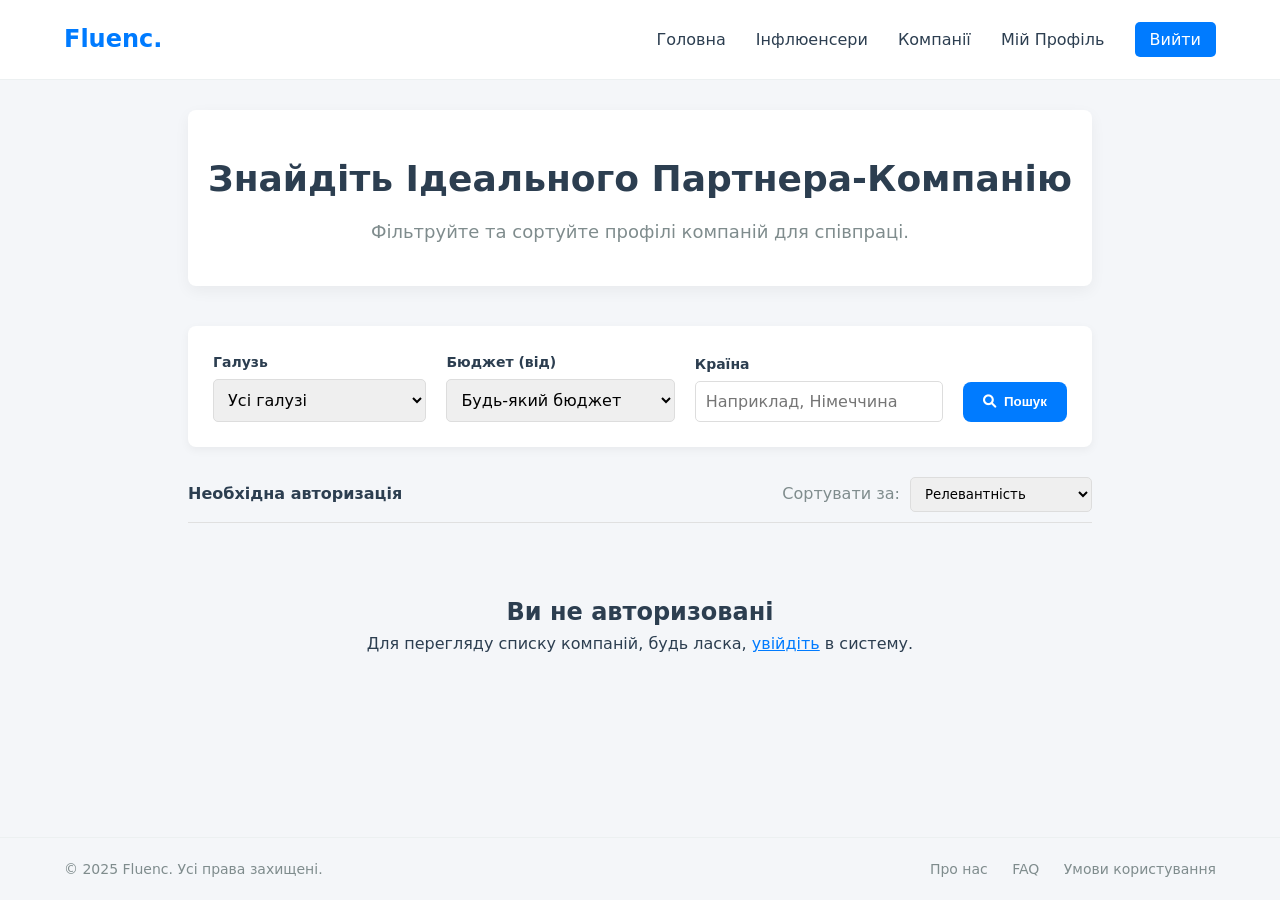
==== company-discovery.html @ f8012680 "Create company-discovery.html" ====
<!DOCTYPE html>
<html lang="uk">
<head>
    <meta charset="UTF-8">
    <meta name="viewport" content="width=device-width, initial-scale=1.0">
    <title>Пошук Компаній | Fluenc</title>
    <link rel="stylesheet" href="./styles.css"> 
    <link rel="stylesheet" href="https://cdnjs.cloudflare.com/ajax/libs/font-awesome/6.0.0-beta3/css/all.min.css">
</head>
<body>

    <header class="main-header">
        <div class="logo">Fluenc.</div>
        <nav class="main-nav">
            <a href="/flpl/index.html" class="nav-item">Головна</a>
            <a href="/flpl/company-discovery.html" class="nav-item">Інфлюенсери</a> 
            <a href="/flpl/company-list.html" class="nav-item active">Компанії</a>
            <a href="./profile.html" class="nav-item login-btn">Мій Профіль</a>
            <a href="#" class="nav-item signup-btn" id="logoutBtn">Вийти</a>
        </nav>
    </header>

    <div class="discovery-container">
        
        <div class="discovery-hero">
            <h1>Знайдіть Ідеального Партнера-Компанію</h1>
            <p>Фільтруйте та сортуйте профілі компаній для співпраці.</p>
        </div>

        <div class="filter-panel">
            <div class="filter-group">
                <label for="category">Галузь</label>
                <select id="category">
                    <option value="">Усі галузі</option>
                    <option value="tech">Tech</option>
                    <option value="food">Food & Beverage</option>
                    <option value="fashion">Fashion & Apparel</option>
                </select>
            </div>

            <div class="filter-group">
                <label for="followers">Бюджет (від)</label>
                <select id="followers">
                    <option value="">Будь-який бюджет</option>
                    <option value="10k">$10,000+</option>
                    <option value="50k">$50,000+</option>
                </select>
            </div>
            
            <div class="filter-group">
                <label for="country">Країна</label>
                <input type="text" id="country" placeholder="Наприклад, Німеччина">
            </div>

            <button class="cta-button primary" id="searchButton">
                <i class="fas fa-search"></i> Пошук
            </button>
        </div>

        <div class="results-header">
            <span class="results-count" id="resultsCount">Завантаження...</span>
            <div class="sort-options">
                <label for="sort">Сортувати за:</label>
                <select id="sort">
                    <option value="relevance">Релевантність</option>
                    <option value="budget_desc">Бюджет (спадання)</option>
                    <option value="age_asc">Найновіші</option>
                </select>
            </div>
        </div>

        <div class="influencer-grid" id="companyGrid">
            </div>
        
        <div class="pagination">
        </div>
    </div>

    <footer class="main-footer">
        <p>&copy; 2025 Fluenc. Усі права захищені.</p>
        <div class="footer-links">
            <a href="#">Про нас</a>
            <a href="#">FAQ</a>
            <a href="#">Умови користування</a>
        </div>
    </footer>

<script>
    document.addEventListener('DOMContentLoaded', () => {
        // !!! ЗМІНА API URL ДЛЯ КОМПАНІЙ !!!
        const API_URL = 'http://185.12.143.193:8080/profiles/companies/';
        const storedToken = localStorage.getItem('userToken'); 
        // !!! ЗМІНА ID КОНТЕЙНЕРА !!!
        const companyGrid = document.getElementById('companyGrid'); 
        const resultsCount = document.getElementById('resultsCount');
        const searchButton = document.getElementById('searchButton');
        const LOGIN_PATH = './login.html'; 
        
        // !!! Шлях до дефолтного фото !!!
        const DEFAULT_PHOTO_URL = './3kyuvn3ky.png'; 

        // 1. ПЕРЕВІРКА АВТОРИЗАЦІЇ
        if (!storedToken) {
            resultsCount.textContent = 'Необхідна авторизація';
            companyGrid.innerHTML = `
                <div class="error-state" style="text-align: center; padding: 50px;">
                    <h2>Ви не авторизовані</h2>
                    <p>Для перегляду списку компаній, будь ласка, <a href="${LOGIN_PATH}" style="color: var(--primary-color);">увійдіть</a> в систему.</p>
                </div>
            `;
            return; 
        }

        // 2. ДОПОМІЖНІ ФУНКЦІЇ
        function formatCount(count) { return 'N/A'; }
        
        // Визначаємо іконку для соціальної мережі/сайту компанії
        function getSocialIcon(socialValue) {
            if (!socialValue) return '<i class="fas fa-globe"></i>';
            const lowerValue = socialValue.toLowerCase();
            if (lowerValue.includes('facebook') || lowerValue.includes('fb')) return '<i class="fab fa-facebook" style="color: #4267B2;"></i>';
            if (lowerValue.includes('linkedin')) return '<i class="fab fa-linkedin" style="color: #0A66C2;"></i>';
            if (lowerValue.includes('http') || lowerValue.includes('www')) return '<i class="fas fa-link"></i>';
            return '<i class="fas fa-globe"></i>'; 
        }
        
        /**
         * Генерує HTML-картку КОМПАНІЇ.
         * Використовуємо лише id, name, social.
         */
        function createCompanyCard(company) {
            const photoUrl = DEFAULT_PHOTO_URL;
            // Посилання на профіль компанії
            const profileUrl = company.id ? `/flpl/company-profile.html?id=${company.id}` : '#'; 
            const name = company.name || `Компанія #${company.id || 'N/A'}`;
            const primarySocialIcon = getSocialIcon(company.social);
            
            const niche = 'Не вказана галузь';
            const price = 'Запит на ціну'; // Це заглушка для полів компанії
            const isVerified = ''; 

            let socialLink = company.social || '#'; 

            // ВИПРАВЛЕННЯ URL (забезпечення абсолютності)
            if (socialLink.startsWith('https:/') && !socialLink.startsWith('https://')) {
                socialLink = socialLink.replace('https:/', 'https://');
            } else if (socialLink.startsWith('http:/') && !socialLink.startsWith('http://')) {
                socialLink = socialLink.replace('http:/', 'http://');
            }

            return `
                <div class="influencer-card">
                    <img class="card-photo" src="${photoUrl}" alt="${name}">
                    <div class="card-info">
                        <h3 class="card-name">${name} ${isVerified}</h3>
                        <p class="card-niche">Галузь: **${niche}**</p>
                        
                        <div class="card-stats" style="grid-template-columns: 1fr; border-top: none;">
                            <a href="${socialLink}" target="_blank" class="stat-item" 
                               style="flex-direction: row; gap: 10px; margin-bottom: 5px; text-decoration: none; color: inherit;">
                                ${primarySocialIcon}
                            </a>
                        </div>

                        <div class="card-pricing">
                            **Потреби:** ${price} 
                        </div>
                    </div> 
                    <a href="${profileUrl}" class="cta-button secondary full-width-btn">Переглянути Профіль</a>
                </div>
            `;
        }

        // 3. ФУНКЦІЯ ЗАВАНТАЖЕННЯ ДАНИХ
        async function fetchCompanies() {
            companyGrid.innerHTML = '<h2>Завантаження даних компаній...</h2>';
            resultsCount.textContent = 'Завантаження...';

            try {
                const response = await fetch(API_URL, {
                    method: 'GET',
                    headers: {
                        'Authorization': `Token ${storedToken}`, 
                        'Content-Type': 'application/json'
                    }
                });

                if (!response.ok) {
                    if (response.status === 401 || response.status === 403) {
                        localStorage.removeItem('userToken');
                        alert('Ваша сесія закінчилася або токен недійсний. Будь ласка, увійдіть знову.');
                        window.location.href = LOGIN_PATH;
                        return;
                    }
                    throw new Error(`HTTP error! status: ${response.status}`);
                }

                const data = await response.json();
                
                // === ПАРСИНГ: Очікуємо, що масив називається 'companies' або 'influencers' (залежно від конфігурації API) ===
                let companies;
                if (data && Array.isArray(data.companies)) {
                    companies = data.companies; 
                } else if (data && Array.isArray(data.influencers)) {
                     // Запасний варіант: якщо API неправильно назвав поле
                    companies = data.influencers;
                } else if (Array.isArray(data)) {
                    companies = data; // Запасний варіант для прямого масиву
                } else {
                    companies = [];
                }
                // =======================================================================

                if (companies.length === 0) {
                    companyGrid.innerHTML = '<p class="no-results" style="text-align: center;">На жаль, компаній не знайдено.</p>';
                    resultsCount.textContent = 'Знайдено 0 компаній';
                    return;
                }

                // Рендеринг карток
                const cardsHtml = companies.map(createCompanyCard).join('');
                companyGrid.innerHTML = cardsHtml;
                resultsCount.textContent = `Знайдено ${companies.length} компаній`;

            } catch (error) {
                console.error('Помилка завантаження компаній:', error);
                companyGrid.innerHTML = `
                    <div class="error-state" style="text-align: center; padding: 30px;">
                        <h2>Помилка завантаження даних</h2>
                        <p>Не вдалося отримати дані з API. Перевірте мережу або API-сервер.</p>
                    </div>
                `;
                resultsCount.textContent = 'Помилка завантаження';
            }
        }

        // Запускаємо завантаження даних
        fetchCompanies();
        
        // Додаємо обробник подій для кнопки "Пошук"
        searchButton.addEventListener('click', fetchCompanies);
    });
</script>
</body>
</html>
---- styles.css ----
/* Основні змінні та скидання стилів */
:root {
    --primary-color: #007bff; /* Яскравий синій для CTA */
    --secondary-bg-color: #f4f6f9; /* Світло-сірий фон сторінок */
    --grid-line-color: #e8e8e8; /* Колір сітки на фоні профілю */
    --text-dark: #2c3e50; /* Темний текст */
    --text-light: #7f8c8d; /* Світлий текст */
    --accent-color: #ff9f43; /* Акцентний колір */
    --font-family: 'Inter', sans-serif; /* Шрифт */
    --header-height: 80px; /* Висота хедера */
}

* {
    margin: 0;
    padding: 0;
    box-sizing: border-box;
}

body {
    font-family: ui-sans-serif, system-ui, -apple-system, BlinkMacSystemFont, Segoe UI, Roboto, Helvetica Neue, Arial, Noto Sans, sans-serif, "Apple Color Emoji", "Segoe UI Emoji", Segoe UI Symbol, "Noto Color Emoji";
    color: var(--text-dark);
    line-height: 1.6;
    background-color: var(--secondary-bg-color); 
    min-height: 100vh;
    display: flex;
    flex-direction: column; 
}

/* --- Хедер --- */
.main-header {
    display: flex;
    justify-content: space-between;
    align-items: center;
    padding: 20px 5%;
    border-bottom: 1px solid #ecf0f1;
    background-color: white;
    position: sticky;
    top: 0;
    z-index: 1000;
    height: var(--header-height);
}

.logo {
    font-size: 24px;
    font-weight: 700;
    color: var(--primary-color);
}

.main-nav a {
    text-decoration: none;
    color: var(--text-dark);
    margin-left: 25px;
    font-weight: 500;
    transition: color 0.3s;
}

.main-nav a:hover {
    color: var(--primary-color);
}

.signup-btn {
    background-color: var(--primary-color);
    color: white !important;
    padding: 8px 15px;
    border-radius: 5px;
    margin-left: 30px;
}

/* --- Кнопки --- */
.cta-button {
    text-decoration: none;
    padding: 14px 30px;
    border-radius: 8px;
    font-weight: 600;
    transition: background-color 0.3s, transform 0.2s;
    text-align: center;
    border: none;
    cursor: pointer;
    display: inline-block;
}

.cta-button.primary {
    background-color: var(--primary-color);
    color: white;
}

.cta-button.secondary {
    background-color: white;
    color: #000000;
    border: 1px solid #000000;
}

.cta-button:hover {
    transform: translateY(-2px);
}

/* --- Головна сторінка --- */
.hero-section {
    display: flex;
    align-items: center;
    justify-content: space-between;
    padding: 80px 5%;
    min-height: 60vh;
    background-color: var(--secondary-bg-color);
}

.hero-content {
    max-width: 50%;
}

.hero-content h1 {
    font-size: 48px;
    margin-bottom: 20px;
    line-height: 1.1;
}

.subtitle {
    font-size: 18px;
    color: var(--text-light);
    margin-bottom: 30px;
}

.cta-group {
    display: flex;
    gap: 15px;
}

.hero-visual {
    max-width: 40%;
}
.hero-visual img {
    width: 100%;
    height: auto;
    border-radius: 10px;
    box-shadow: 0 10px 30px rgba(0, 0, 0, 0.1);
}

/* --- Секція цінності --- */
.value-section {
    padding: 80px 5%;
    text-align: center;
}

.value-section h2 {
    margin-bottom: 50px;
    font-size: 32px;
}

.value-columns {
    display: flex;
    justify-content: space-around;
    gap: 30px;
}

.value-card {
    flex: 1;
    text-align: left;
    padding: 30px;
    border-radius: 10px;
    box-shadow: 0 4px 15px rgba(0, 0, 0, 0.05);
}

.value-card h3 {
    font-size: 24px;
    margin-bottom: 20px;
}

.value-card ul {
    list-style: none;
}

.value-card li {
    margin-bottom: 15px;
    font-size: 16px;
}

.value-card li i {
    margin-right: 10px;
    color: var(--primary-color);
}

/* --- Фінальний CTA --- */
.final-cta {
    text-align: center;
    padding: 60px 5%;
    background-color: #f7f9fb;
    border-top: 1px solid #ecf0f1;
}

.final-cta h2 {
    margin-bottom: 30px;
    font-size: 36px;
}

.cta-button.large {
    padding: 16px 40px;
    font-size: 18px;
}

/* --- Футер --- */
.main-footer {
    justify-content: space-between;
    align-items: center;
    padding: 20px 5%;
    font-size: 14px;
    color: var(--text-light);
    border-top: 1px solid #ecf0f1;
    display: flex; 
    margin-top: auto; 
}

.footer-links a {
    color: var(--text-light);
    text-decoration: none;
    margin-left: 20px;
}

/* --- Реєстрація --- */
.register-container {
    display: flex;
    justify-content: center;
    align-items: center;
    min-height: calc(100vh - var(--header-height));
    background-color: var(--secondary-bg-color);
    padding: 40px 20px;
}
.register-card {
    background: white;
    padding: 40px;
    border-radius: 10px;
    box-shadow: 0 10px 30px rgba(0, 0, 0, 0.1);
    max-width: 600px;
    width: 100%;
    text-align: center;
}
.role-selection {
    display: flex;
    gap: 20px;
    margin-top: 30px;
    margin-bottom: 30px;
}
.role-option {
    flex: 1;
    padding: 30px 15px;
    border: 2px solid #ddd;
    border-radius: 8px;
    cursor: pointer;
    transition: all 0.3s;
}
.role-option:hover, .role-option.active {
    border-color: var(--primary-color);
    box-shadow: 0 0 15px rgba(0, 123, 255, 0.15);
}
.role-option i {
    font-size: 40px;
    margin-bottom: 15px;
    color: var(--primary-color);
}
.registration-form input, .registration-form textarea {
    width: 100%;
    padding: 12px;
    margin-bottom: 15px;
    border: 1px solid #ddd;
    border-radius: 5px;
    font-size: 16px;
    font-family: inherit;
}
.registration-form .cta-button {
    width: 100%;
}
.registration-form.hidden, .role-selection.hidden {
    display: none !important;
}

/* --- Повідомлення про успіх --- */
.message-container {
    padding: 30px;
    margin: 20px 0;
    border-radius: 8px;
    text-align: left;
    display: flex;
    align-items: center;
    gap: 20px;
    border: 1px solid;
}

.message-success {
    background-color: #e6ffed;
    border-color: #4CAF50;
    color: #0e6617;
}

.message-success i {
    font-size: 24px;
    color: #4CAF50;
}

.message-container p {
    margin: 0;
    font-weight: 500;
}

/* --- Профіль інфлюенсера --- */
.profile-page-container {
    display: flex;
    justify-content: center; 
    align-items: center; 
    padding: 60px 5%; 
    flex-grow: 1; 
    min-height: calc(100vh - var(--header-height) - 45px); 
    background-image: 
        linear-gradient(to right, var(--grid-line-color) 1px, transparent 1px),
        linear-gradient(to bottom, var(--grid-line-color) 1px, transparent 1px);
    background-size: 30px 30px; 
    background-color: var(--secondary-bg-color);
}

.influencer-profile-card {
    background: #f5f9ff;;
    border-radius: 12px;
    box-shadow: 0 10px 30px rgba(0, 0, 0, 0.1);
    max-width: 1000px;
    width: 100%;
    display: grid; 
    grid-template-columns: 1fr 1fr;
    grid-template-rows: auto 1fr;
    gap: 30px;
    padding: 30px;
}

/* --- Верхня частина профілю --- */
.profile-top-section {
    grid-column: 1 / 3;
    display: flex;
    flex-direction: column;
    align-items: center;
    justify-content: center;
    text-align: center;
    padding-bottom: 30px;
    border-bottom: 0px solid #eee;
}

.profile-top-content {
    width: 100%;
    display: flex;
    flex-direction: column;
    align-items: center;
    justify-content: center;
    background: linear-gradient(135deg, #f5f7fa 0%, #c3cfe2 100%);
    border-radius: 12px;
    padding: 40px 20px;
}

/* Фото */
.profile-photo {
    width: 180px;
    height: 180px;
    border-radius: 50%;
    object-fit: cover;
    margin-bottom: 20px;
    box-shadow: 0 6px 20px rgba(0, 0, 0, 0.15);
}

.profile-main-info h1 {
    font-size: 28px;
    font-weight: 700;
    margin-bottom: 8px;
}

.profile-main-info p {
    font-size: 16px;
    color: var(--text-light);
}

/* --- Ліва колонка --- */
.profile-left-column {
    display: flex;
    flex-direction: column;
    gap: 30px;
}

.engagement-box {
    text-align: center;
    padding: 20px;
    border: 1px solid #eee;
    border-radius: 8px;
    background: white;
    font-family: ui-sans-serif, system-ui, -apple-system, BlinkMacSystemFont, Segoe UI, Roboto, Helvetica Neue, Arial, Noto Sans, sans-serif, "Apple Color Emoji", "Segoe UI Emoji", Segoe UI Symbol, "Noto Color Emoji";
}

.engagement-box h3 {
    font-size: 18px;
    color: var(--text-light);
    margin-bottom: 15px;
    font-family: ui-sans-serif, system-ui, -apple-system, BlinkMacSystemFont, Segoe UI, Roboto, Helvetica Neue, Arial, Noto Sans, sans-serif, "Apple Color Emoji", "Segoe UI Emoji", Segoe UI Symbol, "Noto Color Emoji";
}

.engagement-rate {
    font-size: 48px;
    font-weight: 700;
    color: #4CAF50; 
}

.followers-list {
    display: flex;
    justify-content: space-around;
    margin-top: 20px;
}

.follower-item {
    text-align: center;
}

.follower-item i {
    font-size: 24px;
    margin-bottom: 5px;
}

.follower-item .count {
    font-size: 18px;
    font-weight: 600;
}
.follower-item .label {
    font-size: 12px;
    color: var(--text-light);
}

.followers-list .fa-instagram { color: #E4405F; }
.followers-list .fa-tiktok { color: #000000; }
.followers-list .fa-youtube { color: #FF0000; }

/* --- Права колонка --- */
.profile-right-column {
    display: flex;
    flex-direction: column;
    gap: 30px;
}

.section-box {
    padding: 20px;
    border: 1px solid #eee;
    border-radius: 8px;
    background: white;
    font-family: ui-sans-serif, system-ui, -apple-system, BlinkMacSystemFont, Segoe UI, Roboto, Helvetica Neue, Arial, Noto Sans, sans-serif, "Apple Color Emoji", "Segoe UI Emoji", Segoe UI Symbol, "Noto Color Emoji";
}

.section-box h3 {
    font-size: 20px;
    font-weight: 600;
    margin-bottom: 15px;
    color: var(--text-dark);
    font-family: ui-sans-serif, system-ui, -apple-system, BlinkMacSystemFont, Segoe UI, Roboto, Helvetica Neue, Arial, Noto Sans, sans-serif, "Apple Color Emoji", "Segoe UI Emoji", Segoe UI Symbol, "Noto Color Emoji";
}

.pricing-table .price-row {
    display: flex;
    justify-content: space-between;
    padding: 8px 0;
    border-bottom: 1px dotted #ddd;
}

.pricing-table .price-row:last-child {
    border-bottom: none;
}

.contact-button {
    margin-top: 20px;
    width: 100%;
}
.contact-button .cta-button {
    width: 100%;
    padding: 12px;
    font-size: 16px;
}

/* --- Демографія --- */
.demographics-box .detail-item {
    display: flex;
    justify-content: space-between;
    font-size: 15px;
    margin-bottom: 8px;
}

/* --- Адаптивність --- */
@media (max-width: 900px) {
    .main-header {
        padding: 15px 20px;
    }
    .main-nav {
        display: none; 
    }
    .influencer-profile-card {
        grid-template-columns: 1fr;
        padding: 20px;
    }
    .profile-top-section {
        grid-column: 1 / 2;
        flex-direction: column;
        text-align: center;
    }
    .profile-top-content {
        flex-direction: column;
    }
    .profile-photo {
        margin-right: 0;
        margin-bottom: 20px;
    }
    .followers-list {
        flex-wrap: wrap;
        gap: 10px;
    }
    .profile-page-container {
        padding: 30px 20px;
        align-items: flex-start;
    }
    .hero-section {
        flex-direction: column;
        text-align: center;
    }
    .hero-content, .hero-visual {
        max-width: 100%;
    }
    .hero-content {
        margin-bottom: 40px;
    }
    .value-columns {
        flex-direction: column;
    }
}



/* ========================================================= */
/* СТИЛІ СТОРІНКИ COMPANY-DISCOVERY.HTML (ПОШУК ІНФЛЮЕНСЕРІВ) */
/* ========================================================= */

.discovery-container {
    max-width: 1200px;
    margin: 30px auto;
    padding: 0 5%; /* Використовуємо той самий відступ, що і для хедера/футера */
    flex-grow: 1; /* Для коректного розміщення футера внизу */
}

.discovery-hero {
    text-align: center;
    margin-bottom: 40px;
    padding: 40px 20px;
    background-color: #ffffff;
    border-radius: 8px;
    box-shadow: 0 5px 15px rgba(0, 0, 0, 0.05);
}

.discovery-hero h1 {
    color: var(--text-dark);
    font-size: 36px;
    margin-bottom: 10px;
}

.discovery-hero p {
    color: var(--text-light);
    font-size: 18px;
}

/* --- Фільтри --- */
.filter-panel {
    display: flex;
    gap: 20px;
    padding: 25px;
    background-color: #ffffff;
    border-radius: 8px;
    box-shadow: 0 3px 10px rgba(0, 0, 0, 0.05);
    margin-bottom: 30px;
    align-items: flex-end;
    flex-wrap: wrap;
}

.filter-group {
    display: flex;
    flex-direction: column;
    min-width: 150px;
    flex-grow: 1;
}

.filter-group label {
    font-weight: 600;
    margin-bottom: 5px;
    color: var(--text-dark);
    font-size: 14px;
}

.filter-panel select,
.filter-panel input[type="text"] {
    padding: 10px;
    border: 1px solid #ddd;
    border-radius: 5px; /* Використовуємо ваш стандартний border-radius */
    font-size: 16px;
    font-family: inherit;
    transition: border-color 0.2s;
}

.filter-panel select:focus,
.filter-panel input[type="text"]:focus {
    border-color: var(--primary-color);
    outline: none;
}

/* Кнопка пошуку у фільтрах */
.filter-panel .cta-button.primary {
    padding: 10px 20px;
    height: 40px; 
    display: flex;
    align-items: center;
    gap: 8px;
}


/* --- Заголовок результатів та Сортування --- */
.results-header {
    display: flex;
    justify-content: space-between;
    align-items: center;
    margin-bottom: 20px;
    padding-bottom: 10px;
    border-bottom: 1px solid #e0e0e0;
}

.results-count {
    font-weight: 600;
    color: var(--text-dark);
}

.sort-options {
    display: flex;
    align-items: center;
    gap: 10px;
}
.sort-options label {
    color: var(--text-light);
}

.sort-options select {
    padding: 8px 10px;
    border-radius: 5px;
    border: 1px solid #ddd;
    font-family: inherit;
}

/* --- Сітка Інфлюенсерів --- */
.influencer-grid {
    display: grid;
    grid-template-columns: repeat(auto-fit, minmax(280px, 1fr));
    gap: 30px;
}

.influencer-card {
    background-color: #ffffff;
    border-radius: 10px;
    box-shadow: 0 5px 15px rgba(0, 0, 0, 0.08);
    padding: 20px;
    display: flex;
    flex-direction: column;
    text-align: center;
    transition: transform 0.3s, box-shadow 0.3s;
}

.influencer-card:hover {
    transform: translateY(-5px);
    box-shadow: 0 10px 25px rgba(0, 0, 0, 0.15);
}

.card-photo {
    width: 90px;
    height: 90px;
    border-radius: 50%;
    object-fit: cover;
    margin: 0 auto 15px;
    border: 3px solid var(--primary-color);
}

.card-name {
    margin: 0 0 5px;
    color: var(--text-dark);
    font-size: 18px;
    font-weight: 700;
}

.card-niche {
    color: var(--text-light);
    font-size: 14px;
    margin-bottom: 15px;
}

.card-stats {
    display: flex;
    justify-content: space-around;
    padding: 15px 0;
    margin-bottom: 15px;
    border-top: 1px solid #f0f0f0;
    border-bottom: 1px solid #f0f0f0;
}

.stat-item {
    display: flex;
    flex-direction: column;
    align-items: center;
    font-size: 12px;
    color: var(--text-light);
}

.stat-item i {
    font-size: 18px;
    margin-bottom: 3px;
    color: var(--primary-color);
}
.stat-item i.fa-instagram { color: #E4405F; }
.stat-item i.fa-tiktok { color: #000; }
.stat-item i.fa-youtube { color: #FF0000; }

.stat-count {
    font-weight: 700;
    color: var(--text-dark);
}

.card-pricing {
    font-size: 14px;
    color: var(--text-dark);
    margin-bottom: 15px;
    font-weight: 500;
}

.cta-button.secondary.full-width-btn {
    /* Наслідує стилі з вашого базового .cta-button.secondary */
    width: 100%;
    padding: 10px 20px;
    margin-top: auto;
}
.cta-button.secondary.full-width-btn:hover {
    background-color: #f7f7f7;
    transform: translateY(-1px);
}


.verified-small {
    color: #4CAF50; /* Використовуємо зелений для верифікації */
    font-size: 14px;
    margin-left: 5px;
}


/* --- Пагінація --- */
.pagination {
    margin-top: 40px;
    text-align: center;
}

.page-link {
    text-decoration: none;
    color: var(--primary-color);
    padding: 8px 15px;
    border: 1px solid var(--primary-color);
    border-radius: 5px;
    margin: 0 3px;
    transition: background-color 0.3s, color 0.3s;
    font-weight: 500;
}

.page-link.active {
    background-color: var(--primary-color);
    color: white;
    font-weight: 600;
}

.page-link:not(.active):hover {
    background-color: #e6f0ff; /* Світло-блакитний */
}

.page-link.disabled {
    color: var(--text-light);
    border-color: #ccc;
    cursor: not-allowed;
    background-color: transparent;
}

/* --- Адаптивність для Discovery Page --- */
@media (max-width: 768px) {
    .filter-panel {
        flex-direction: column;
        align-items: stretch;
        gap: 15px;
    }
    .filter-group {
        min-width: 100%;
    }
    .filter-panel .cta-button.primary {
        width: 100%;
    }
    .results-header {
        flex-direction: column;
        align-items: flex-start;
        gap: 10px;
    }
    .influencer-grid {
        grid-template-columns: 1fr;
    }
}
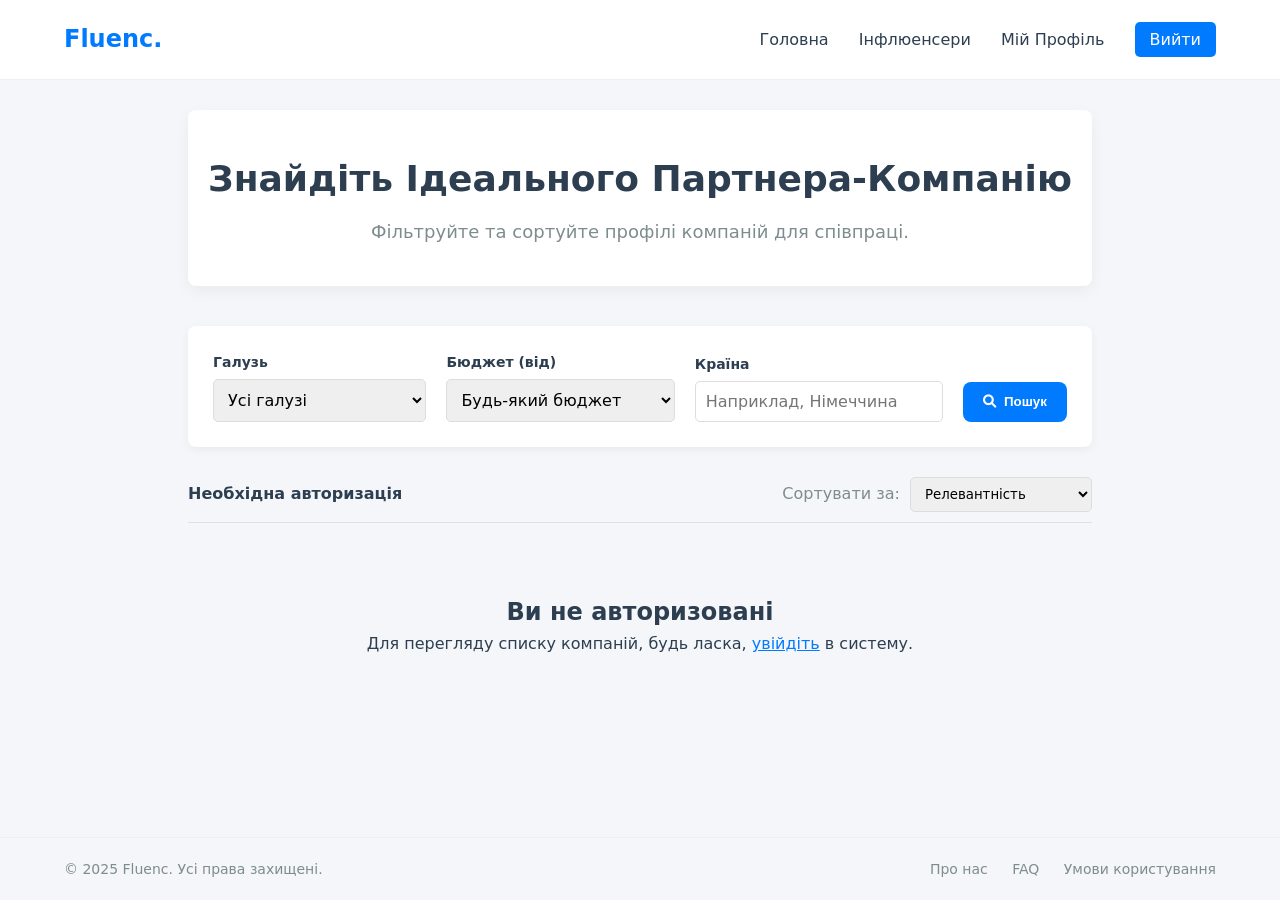
==== commit 140360a1: "Update company-discovery.html" ====
--- a/company-discovery.html
+++ b/company-discovery.html
@@ -13,8 +13,7 @@
         <div class="logo">Fluenc.</div>
         <nav class="main-nav">
             <a href="/flpl/index.html" class="nav-item">Головна</a>
-            <a href="/flpl/company-discovery.html" class="nav-item">Інфлюенсери</a> 
-            <a href="/flpl/company-list.html" class="nav-item active">Компанії</a>
+            <a href="/flpl/influencers-discovery.html.html" class="nav-item">Інфлюенсери</a> 
             <a href="./profile.html" class="nav-item login-btn">Мій Профіль</a>
             <a href="#" class="nav-item signup-btn" id="logoutBtn">Вийти</a>
         </nav>
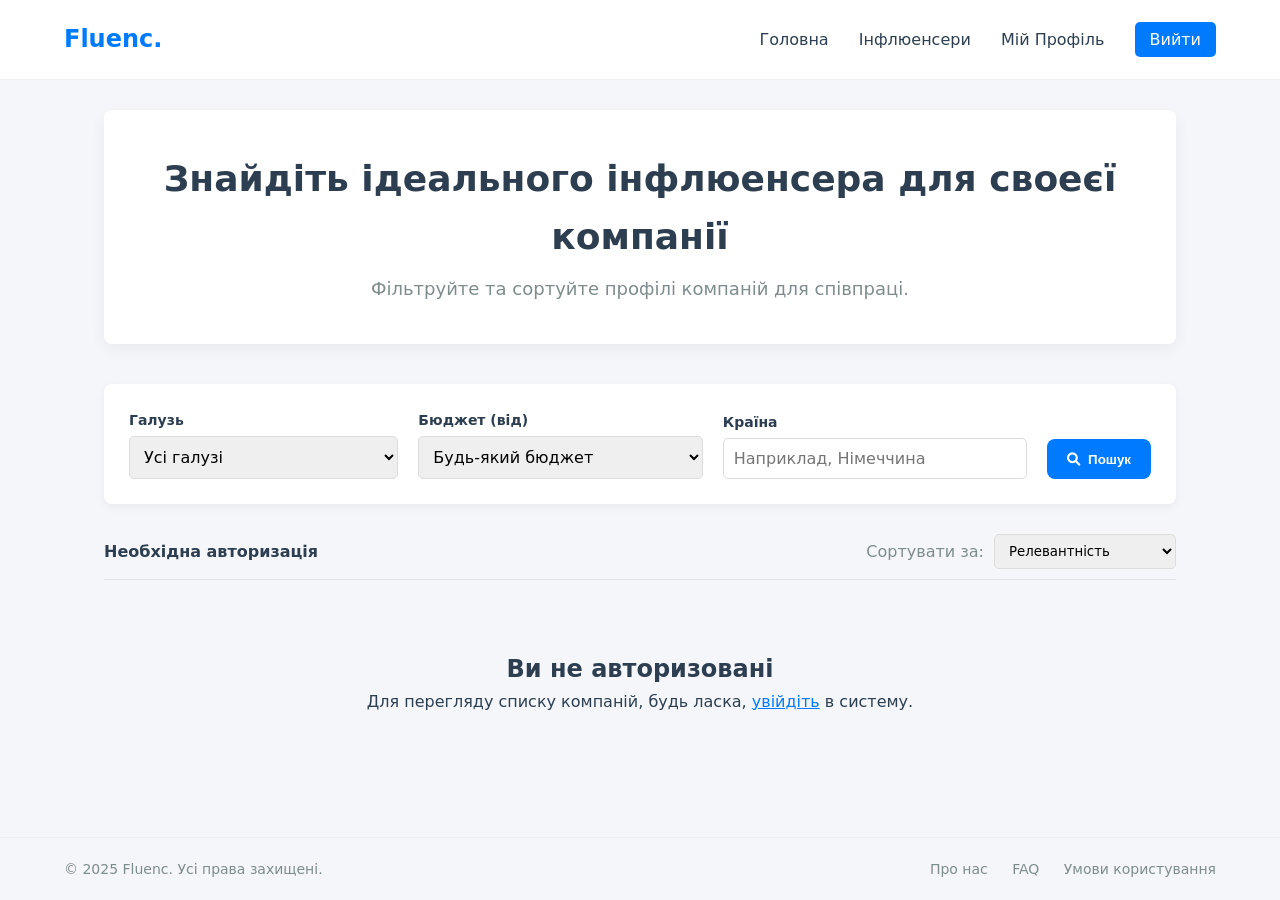
==== commit a75ce644: "Update company-discovery.html" ====
--- a/company-discovery.html
+++ b/company-discovery.html
@@ -13,7 +13,7 @@
         <div class="logo">Fluenc.</div>
         <nav class="main-nav">
             <a href="/flpl/index.html" class="nav-item">Головна</a>
-            <a href="/flpl/influencers-discovery.html.html" class="nav-item">Інфлюенсери</a> 
+            <a href="/flpl/influencers-discovery.html" class="nav-item">Інфлюенсери</a> 
             <a href="./profile.html" class="nav-item login-btn">Мій Профіль</a>
             <a href="#" class="nav-item signup-btn" id="logoutBtn">Вийти</a>
         </nav>
@@ -22,7 +22,7 @@
     <div class="discovery-container">
         
         <div class="discovery-hero">
-            <h1>Знайдіть Ідеального Партнера-Компанію</h1>
+            <h1>Знайдіть ідеального інфлюенсера для своеєї компанії</h1>
             <p>Фільтруйте та сортуйте профілі компаній для співпраці.</p>
         </div>
 
